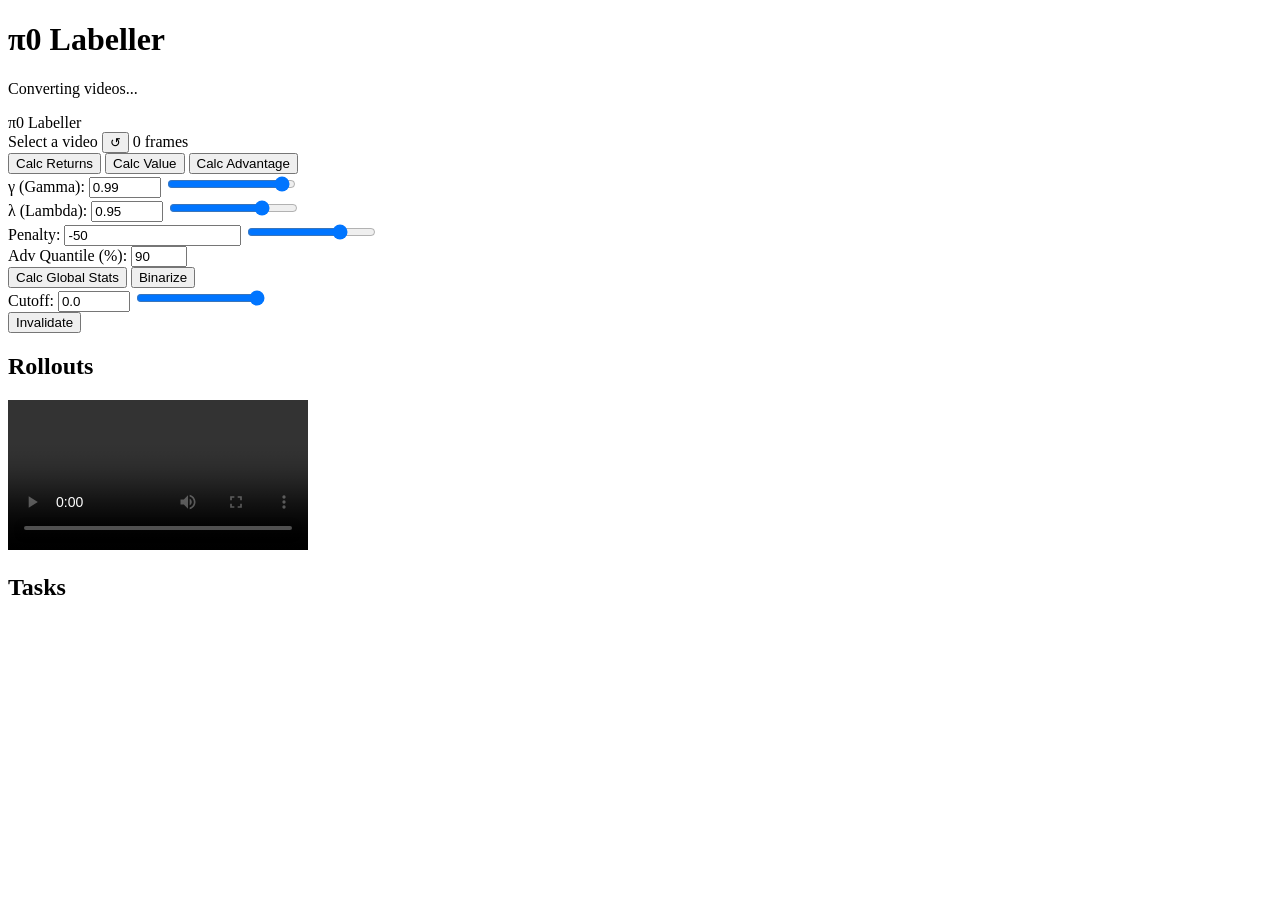
==== pi_zero_pytorch/web_ui/index.html @ 002c4fa5 "ask for UI controls for invalidating timesteps based on some cutoff, bytedances method for fine tuni" ====
<!DOCTYPE html>
<html lang="en">

<head>
    <meta charset="UTF-8">
    <meta name="viewport" content="width=device-width, initial-scale=1.0">
    <title>Env Rollout Labeller</title>
    <link rel="stylesheet" href="/ui/styles.css">
    <link rel="preconnect" href="https://fonts.googleapis.com">
    <link rel="preconnect" href="https://fonts.gstatic.com" crossorigin>
    <link href="https://fonts.googleapis.com/css2?family=Outfit:wght@300;400;600&display=swap" rel="stylesheet">
</head>

<body>
    <div id="loading-overlay" class="loading-overlay">
        <div class="loader-content">
            <h1 class="logo">π0 Labeller</h1>
            <div class="spinner"></div>
            <p id="loading-status">Converting videos...</p>
            <div class="progress-container">
                <div id="loading-progress" class="progress-bar"></div>
            </div>
            <p id="loading-detail" class="tiny-label"></p>
        </div>
    </div>
    <div class="glass-container">
        <header>
            <div class="header-row header-row-1">
                <div class="logo">π0 Labeller</div>
                <div class="header-info">
                    <span id="label-status-icon"></span>
                    <span class="filename" id="current-filename">Select a video</span>
                    <button id="reset-btn" class="btn-reset" title="Reset labelling">↺</button>
                    <span class="badge" id="current-frames">0 frames</span>
                    <span id="current-task" class="task-badge"></span>
                    <span id="label-time-container" class="tiny-label"></span>
                </div>
            </div>

            <div class="header-row header-row-2">
                <div class="action-group">
                    <button id="calc-returns-btn" class="btn-action" title="Calculate GAE Returns">Calc Returns</button>
                    <button id="calc-value-btn" class="btn-action" title="Estimate Values">Calc Value</button>
                    <button id="calc-advantage-btn" class="btn-action" title="Calculate GAE Advantages">Calc
                        Advantage</button>
                </div>

                <div class="controls-wrapper">
                    <div class="controls-row">
                        <div class="gae-controls">
                            <div class="control-group">
                                <label>γ (Gamma):</label>
                                <input type="number" id="gae-gamma-input" value="0.99" step="0.001" min="0.8" max="1.0">
                                <input type="range" id="gae-gamma-slider" min="0.8" max="1.0" step="0.001" value="0.99">
                            </div>
                            <div class="control-group">
                                <label>λ (Lambda):</label>
                                <input type="number" id="gae-lam-input" value="0.95" step="0.001" min="0.8" max="1.0">
                                <input type="range" id="gae-lam-slider" min="0.8" max="1.0" step="0.001" value="0.95">
                            </div>
                        </div>
                        <div class="penalty-controls">
                            <label for="fail-penalty">Penalty:</label>
                            <input type="number" id="fail-penalty-input" value="-50" step="1">
                            <input type="range" id="fail-penalty-slider" min="-200" max="0" value="-50">
                        </div>
                    </div>

                    <div class="controls-row">
                        <div class="stats-controls">
                            <div class="control-group">
                                <label>Adv Quantile (%):</label>
                                <input type="number" id="stats-quantile-input" value="90" min="0" max="100" step="1">
                            </div>
                            <button id="calc-stats-btn" class="btn-action"
                                title="Calculate Global Advantage Statistics">Calc Global Stats</button>
                            <button id="binarize-btn" class="btn-action"
                                title="Binarize Advantages based on Cutoff">Binarize</button>
                            <span id="stats-result" class="tiny-label stats-result"></span>
                        </div>
                    </div>

                    <div class="controls-row">
                        <div class="invalidate-controls">
                            <div class="control-group">
                                <label>Cutoff:</label>
                                <input type="number" id="invalidate-cutoff-input" value="0.0" step="0.01" min="-5.0"
                                    max="0.0">
                                <input type="range" id="invalidate-cutoff-slider" min="-5.0" max="0.0" step="0.01"
                                    value="0.0">
                            </div>
                            <button id="invalidate-btn" class="btn-action" title="Invalidate Timesteps">Invalidate</button>
                        </div>
                    </div>
                </div>
            </div>
        </header>

        <main>
            <div class="recap-sidebar" id="recap-sidebar" style="display: none;">
                <h2>⚡ RECAP State</h2>

                <!-- Generalist Status -->
                <div class="recap-status-card">
                    <div class="recap-status-item">
                        <span class="recap-status-label">Generalist</span>
                        <span id="recap-generalist-status" class="recap-status-value">Not Ready</span>
                    </div>
                    <button id="btn-pretrain" class="btn-recap-action">Start Pretraining</button>
                </div>

                <!-- Task List -->
                <div id="recap-task-list">
                    <!-- Tasks will be populated by JS -->
                </div>
            </div>

            <div class="sidebar">
                <h2>Rollouts</h2>
                <ul id="video-list">
                    <!-- Videos will be populated here -->
                </ul>
            </div>

            <div class="main-content">
                <div id="frame-timeline" class="timeline-container"></div>
                <div id="value-chart-container" class="chart-container"></div>
                <div id="advantage-chart-container" class="chart-container"></div>
                <div id="chart-tooltip" class="chart-tooltip"></div>
                <div class="player-container">
                    <div class="video-wrapper">
                        <video id="main-player" controls>
                            Your browser does not support the video tag.
                        </video>
                    </div>
                </div>

                <div class="carousel-container">
                    <div class="carousel-track" id="carousel-track">
                        <!-- Frames will be populated here -->
                    </div>
                </div>
            </div>

            <div class="task-sidebar">
                <h2>Tasks</h2>
                <div id="task-list">
                    <!-- Tasks will be populated here -->
                </div>
            </div>
        </main>
    </div>

    <script src="/ui/app.js"></script>
</body>

</html>
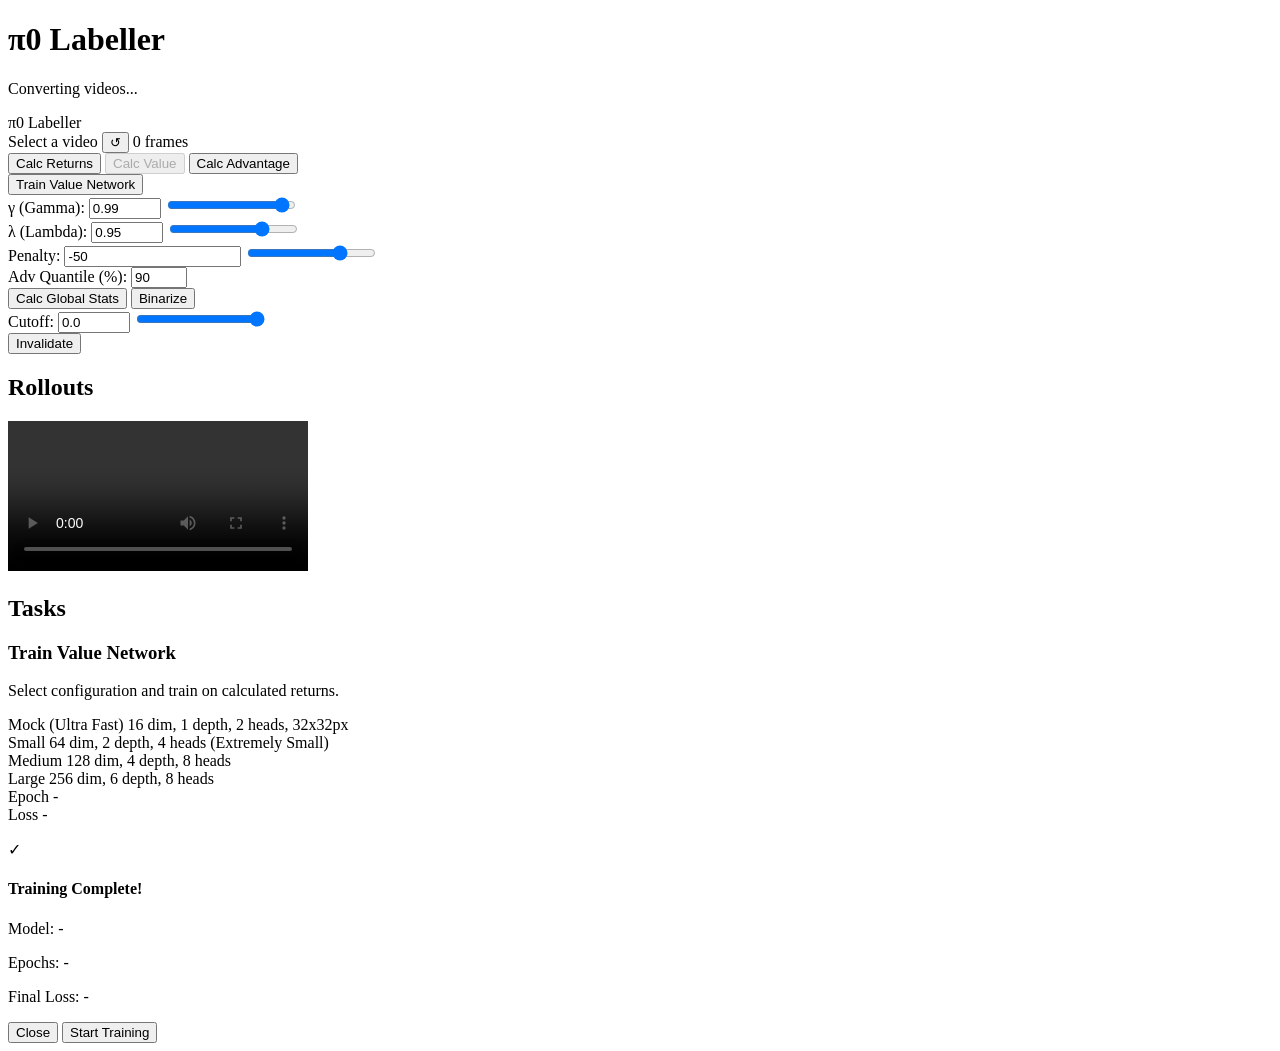
==== commit 0939fc63: "continue vibe coding experiment with gemini flash, working way torwards one iteration of recap with " ====
--- a/pi_zero_pytorch/web_ui/index.html
+++ b/pi_zero_pytorch/web_ui/index.html
@@ -12,7 +12,7 @@
 </head>
 
 <body>
-    <div id="loading-overlay" class="loading-overlay">
+    <div id="loading-overlay" class="loading-overlay hidden-element">
         <div class="loader-content">
             <h1 class="logo">π0 Labeller</h1>
             <div class="spinner"></div>
@@ -40,9 +40,14 @@
             <div class="header-row header-row-2">
                 <div class="action-group">
                     <button id="calc-returns-btn" class="btn-action" title="Calculate GAE Returns">Calc Returns</button>
-                    <button id="calc-value-btn" class="btn-action" title="Estimate Values">Calc Value</button>
+                    <button id="calc-value-btn" class="btn-action" title="Estimate Values" disabled>Calc Value</button>
                     <button id="calc-advantage-btn" class="btn-action" title="Calculate GAE Advantages">Calc
                         Advantage</button>
+                </div>
+
+                <div class="action-group-persistent">
+                    <button id="train-value-btn" class="btn-action pulse" title="Train Value Network on Returns">Train
+                        Value Network</button>
                 </div>
 
                 <div class="controls-wrapper">
@@ -89,7 +94,8 @@
                                 <input type="range" id="invalidate-cutoff-slider" min="-5.0" max="0.0" step="0.01"
                                     value="0.0">
                             </div>
-                            <button id="invalidate-btn" class="btn-action" title="Invalidate Timesteps">Invalidate</button>
+                            <button id="invalidate-btn" class="btn-action"
+                                title="Invalidate Timesteps">Invalidate</button>
                         </div>
                     </div>
                 </div>
@@ -112,6 +118,16 @@
                 <!-- Task List -->
                 <div id="recap-task-list">
                     <!-- Tasks will be populated by JS -->
+                </div>
+
+                <!-- Value Network Selection -->
+                <div class="recap-section">
+                    <div class="section-title">Value Networks
+                        <button id="sidebar-train-btn" class="btn-recap-mini" style="margin-left: auto;">Train</button>
+                    </div>
+                    <div id="recap-value-networks" class="recap-value-list">
+                        <!-- Networks will be populated by JS -->
+                    </div>
                 </div>
             </div>
 
@@ -151,6 +167,65 @@
         </main>
     </div>
 
+    <!-- Training Modal -->
+    <div id="training-modal" class="modal hidden-element">
+        <div class="modal-content glass-container">
+            <h3>Train Value Network</h3>
+            <p class="tiny-label">Select configuration and train on calculated returns.</p>
+
+            <div class="config-selection">
+                <div class="config-option selected" data-config="mock">
+                    <span class="config-name">Mock (Ultra Fast)</span>
+                    <span class="config-detail">16 dim, 1 depth, 2 heads, 32x32px</span>
+                </div>
+                <div class="config-option" data-config="small">
+                    <span class="config-name">Small</span>
+                    <span class="config-detail">64 dim, 2 depth, 4 heads (Extremely Small)</span>
+                </div>
+                <div class="config-option" data-config="medium">
+                    <span class="config-name">Medium</span>
+                    <span class="config-detail">128 dim, 4 depth, 8 heads</span>
+                </div>
+                <div class="config-option" data-config="large">
+                    <span class="config-name">Large</span>
+                    <span class="config-detail">256 dim, 6 depth, 8 heads</span>
+                </div>
+            </div>
+
+            <div id="training-progress-view" class="hidden-element">
+                <div class="training-stats">
+                    <div class="stat-item">
+                        <span class="stat-label">Epoch</span>
+                        <span id="train-epoch">-</span>
+                    </div>
+                    <div class="stat-item">
+                        <span class="stat-label">Loss</span>
+                        <span id="train-loss">-</span>
+                    </div>
+                </div>
+                <div class="progress-container">
+                    <div id="train-progress-bar" class="progress-bar"></div>
+                </div>
+                <p id="train-step-detail" class="tiny-label"></p>
+            </div>
+
+            <div id="training-success-view" class="hidden-element">
+                <div class="success-icon">✓</div>
+                <h4>Training Complete!</h4>
+                <div class="training-summary">
+                    <p>Model: <span id="summary-config">-</span></p>
+                    <p>Epochs: <span id="summary-epochs">-</span></p>
+                    <p>Final Loss: <span id="summary-loss">-</span></p>
+                </div>
+            </div>
+
+            <div class="modal-actions">
+                <button id="btn-cancel-train" class="btn-secondary">Close</button>
+                <button id="btn-start-train" class="btn-primary">Start Training</button>
+            </div>
+        </div>
+    </div>
+
     <script src="/ui/app.js"></script>
 </body>
 
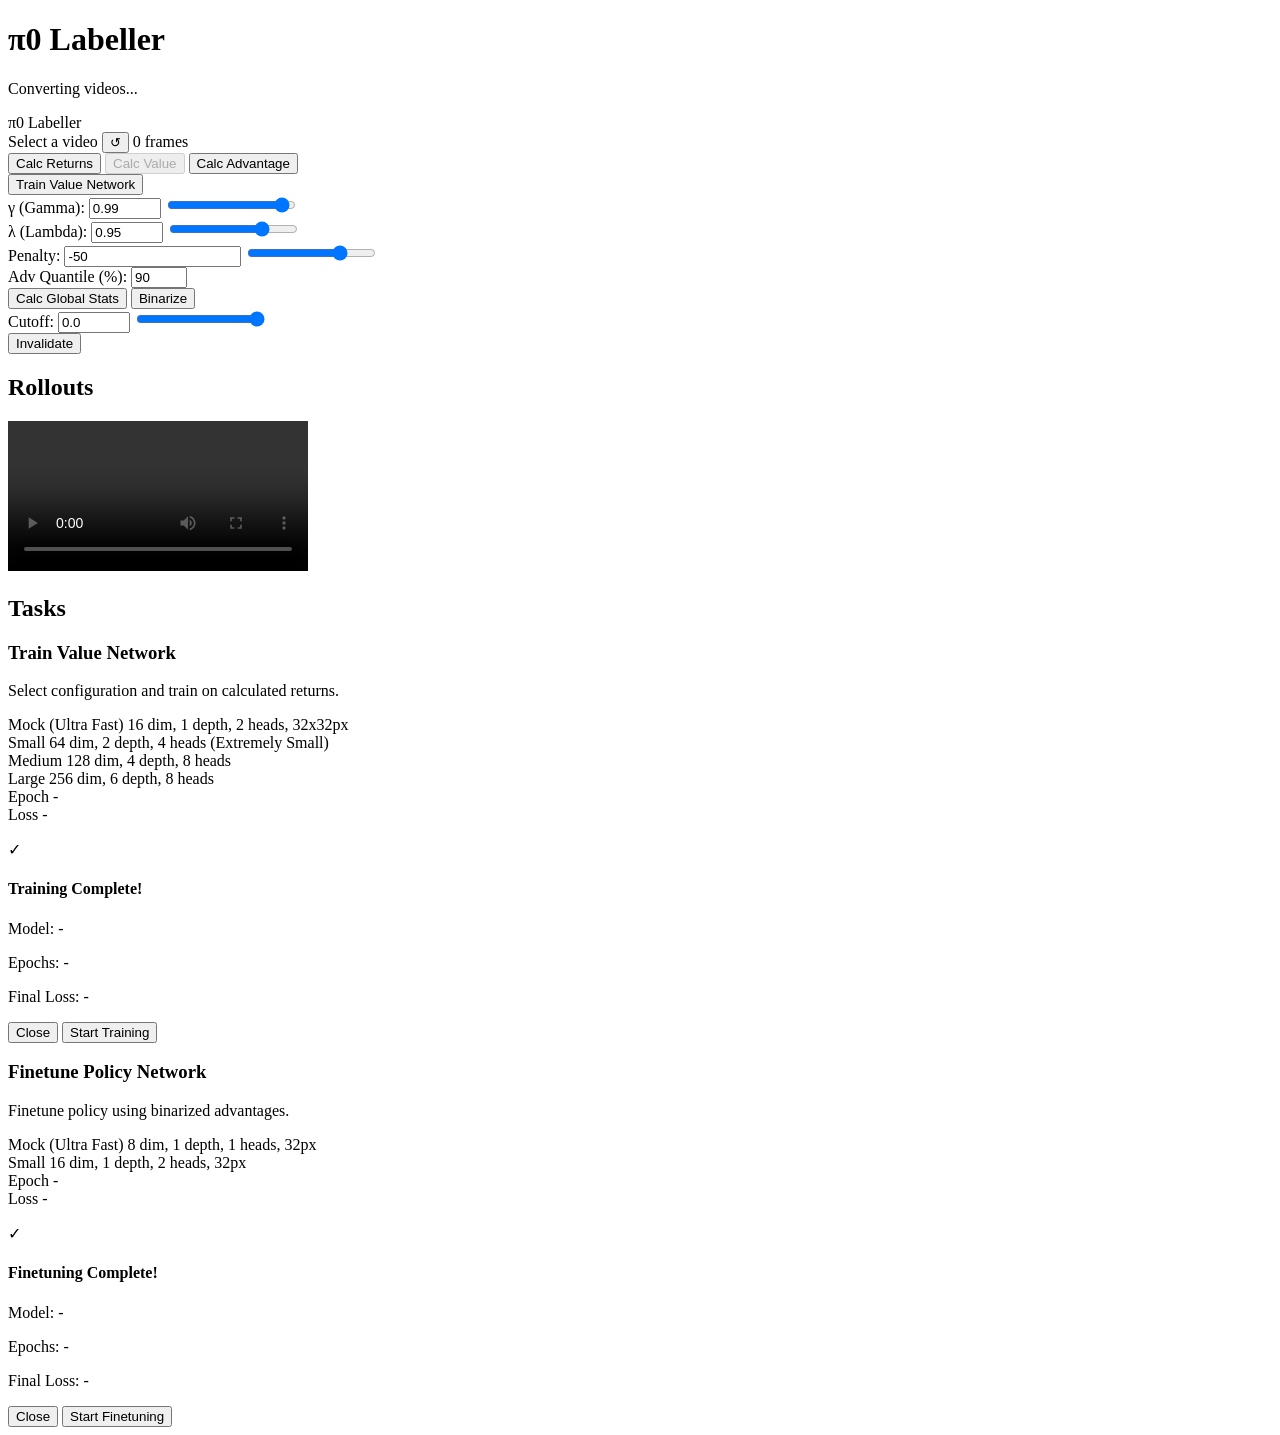
==== commit 178ee163: "ask gemini to separate the modal for training of value network vs policy fine tuning with advantage " ====
--- a/pi_zero_pytorch/web_ui/index.html
+++ b/pi_zero_pytorch/web_ui/index.html
@@ -73,15 +73,18 @@
 
                     <div class="controls-row">
                         <div class="stats-controls">
-                            <div class="control-group">
-                                <label>Adv Quantile (%):</label>
-                                <input type="number" id="stats-quantile-input" value="90" min="0" max="100" step="1">
-                            </div>
-                            <button id="calc-stats-btn" class="btn-action"
-                                title="Calculate Global Advantage Statistics">Calc Global Stats</button>
-                            <button id="binarize-btn" class="btn-action"
-                                title="Binarize Advantages based on Cutoff">Binarize</button>
-                            <span id="stats-result" class="tiny-label stats-result"></span>
+                            <div class="stats-actions">
+                                <div class="control-group">
+                                    <label>Adv Quantile (%):</label>
+                                    <input type="number" id="stats-quantile-input" value="90" min="0" max="100"
+                                        step="1">
+                                </div>
+                                <button id="calc-stats-btn" class="btn-action"
+                                    title="Calculate Global Advantage Statistics">Calc Global Stats</button>
+                                <button id="binarize-btn" class="btn-action"
+                                    title="Binarize Advantages based on Cutoff">Binarize</button>
+                            </div>
+                            <span id="stats-result" class="tiny-label stats-result hidden-element"></span>
                         </div>
                     </div>
 
@@ -113,6 +116,17 @@
                         <span id="recap-generalist-status" class="recap-status-value">Not Ready</span>
                     </div>
                     <button id="btn-pretrain" class="btn-recap-action">Start Pretraining</button>
+                </div>
+
+                <!-- Policy Status -->
+                <div class="recap-status-card">
+                    <div class="recap-status-item">
+                        <span class="recap-status-label">Finetuned Policy</span>
+                        <span id="recap-policy-status" class="recap-status-value">Not Ready</span>
+                    </div>
+                    <button id="btn-finetune-policy" class="btn-recap-action" disabled>Fine-tune Policy Network</button>
+                    <p class="tiny-label" style="margin-top: 4px; opacity: 0.7;">Trains small π0 on binarized advantages
+                    </p>
                 </div>
 
                 <!-- Task List -->
@@ -170,7 +184,7 @@
     <!-- Training Modal -->
     <div id="training-modal" class="modal hidden-element">
         <div class="modal-content glass-container">
-            <h3>Train Value Network</h3>
+            <h3 id="training-modal-title">Train Value Network</h3>
             <p class="tiny-label">Select configuration and train on calculated returns.</p>
 
             <div class="config-selection">
@@ -226,6 +240,57 @@
         </div>
     </div>
 
+    <!-- Policy Training Modal -->
+    <div id="policy-training-modal" class="modal hidden-element">
+        <div class="modal-content glass-container">
+            <h3>Finetune Policy Network</h3>
+            <p class="tiny-label">Finetune policy using binarized advantages.</p>
+
+            <div class="config-selection policy-config-selection">
+                <div class="config-option selected" data-config="mock">
+                    <span class="config-name">Mock (Ultra Fast)</span>
+                    <span class="config-detail">8 dim, 1 depth, 1 heads, 32px</span>
+                </div>
+                <div class="config-option" data-config="small">
+                    <span class="config-name">Small</span>
+                    <span class="config-detail">16 dim, 1 depth, 2 heads, 32px</span>
+                </div>
+            </div>
+
+            <div id="policy-training-progress-view" class="hidden-element">
+                <div class="training-stats">
+                    <div class="stat-item">
+                        <span class="stat-label">Epoch</span>
+                        <span id="policy-train-epoch">-</span>
+                    </div>
+                    <div class="stat-item">
+                        <span class="stat-label">Loss</span>
+                        <span id="policy-train-loss">-</span>
+                    </div>
+                </div>
+                <div class="progress-container">
+                    <div id="policy-train-progress-bar" class="progress-bar"></div>
+                </div>
+                <p id="policy-train-step-detail" class="tiny-label"></p>
+            </div>
+
+            <div id="policy-training-success-view" class="hidden-element">
+                <div class="success-icon">✓</div>
+                <h4>Finetuning Complete!</h4>
+                <div class="training-summary">
+                    <p>Model: <span id="policy-summary-config">-</span></p>
+                    <p>Epochs: <span id="policy-summary-epochs">-</span></p>
+                    <p>Final Loss: <span id="policy-summary-loss">-</span></p>
+                </div>
+            </div>
+
+            <div class="modal-actions">
+                <button id="btn-policy-cancel-train" class="btn-secondary">Close</button>
+                <button id="btn-policy-start-train" class="btn-primary">Start Finetuning</button>
+            </div>
+        </div>
+    </div>
+
     <script src="/ui/app.js"></script>
 </body>
 
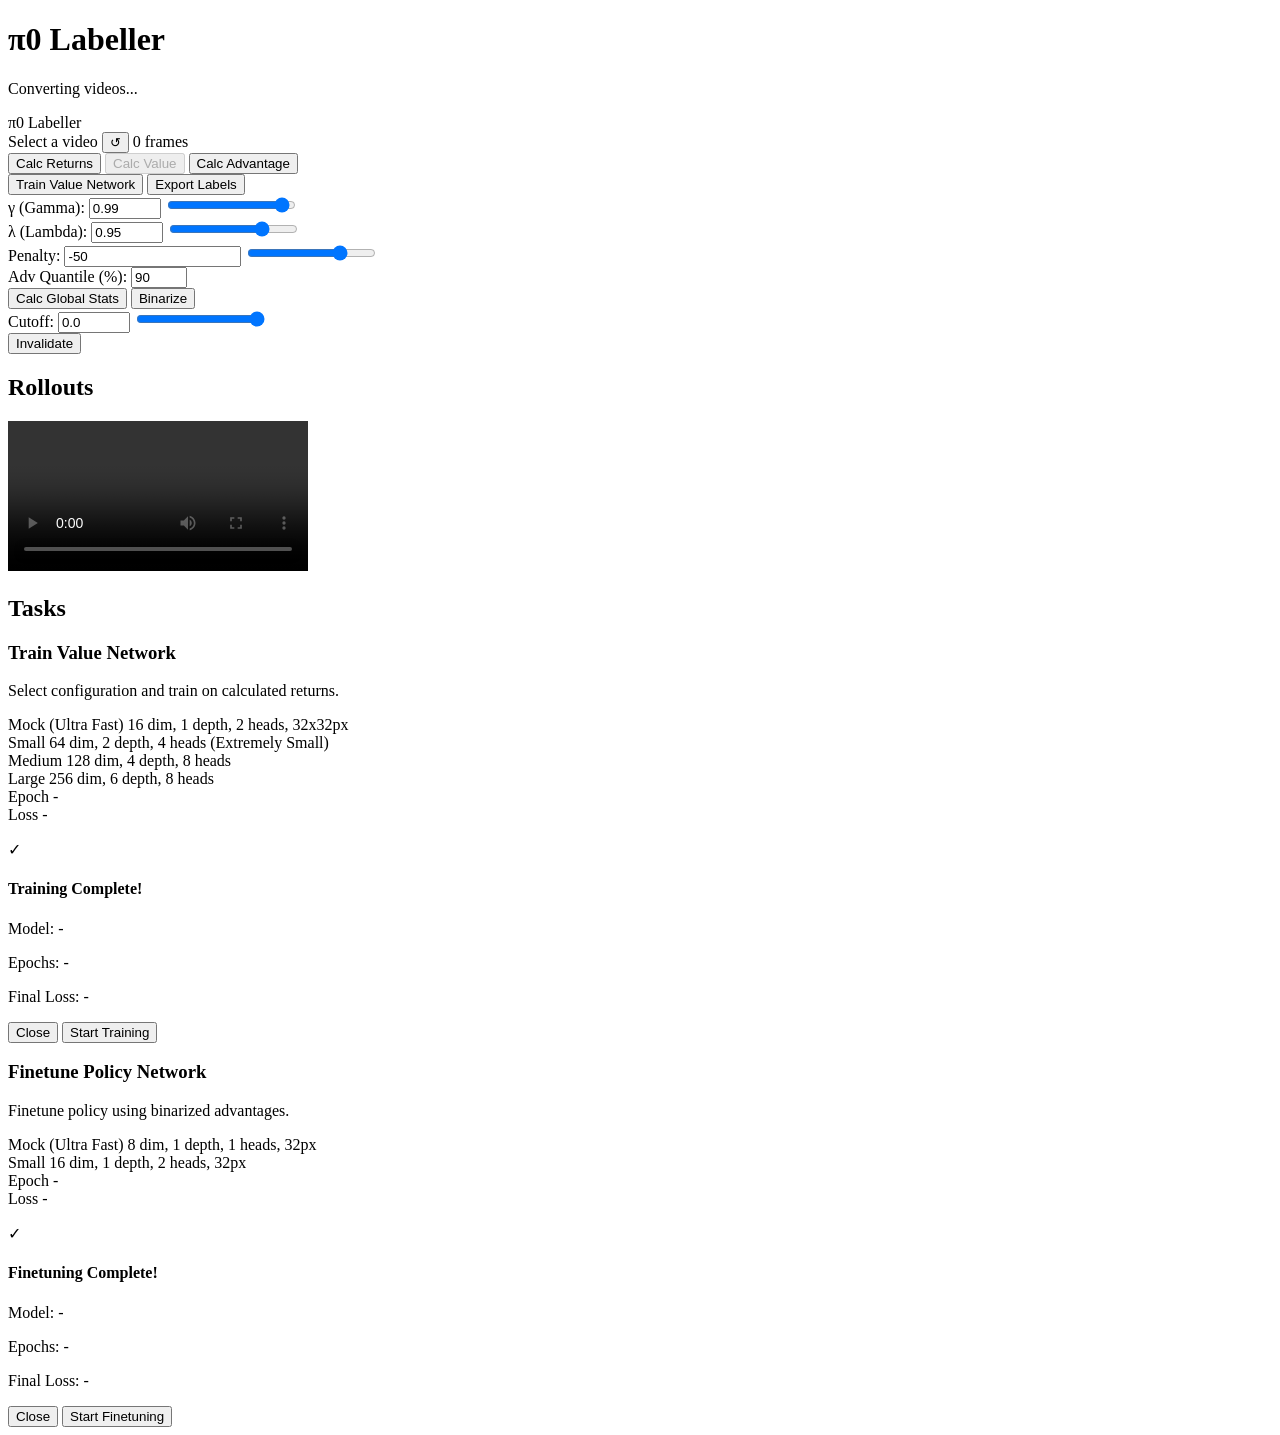
==== commit 8985e2a9: "vibe the export labels button" ====
--- a/pi_zero_pytorch/web_ui/index.html
+++ b/pi_zero_pytorch/web_ui/index.html
@@ -32,6 +32,8 @@
                     <span class="filename" id="current-filename">Select a video</span>
                     <button id="reset-btn" class="btn-reset" title="Reset labelling">↺</button>
                     <span class="badge" id="current-frames">0 frames</span>
+                    <span id="intervention-badge" class="badge"
+                        style="display: none; background: #a855f7; color: white;">Expert Intervention</span>
                     <span id="current-task" class="task-badge"></span>
                     <span id="label-time-container" class="tiny-label"></span>
                 </div>
@@ -48,6 +50,7 @@
                 <div class="action-group-persistent">
                     <button id="train-value-btn" class="btn-action pulse" title="Train Value Network on Returns">Train
                         Value Network</button>
+                    <button id="export-btn" class="btn-action" title="Export labels as ZIP">Export Labels</button>
                 </div>
 
                 <div class="controls-wrapper">
@@ -109,6 +112,7 @@
             <div class="recap-sidebar" id="recap-sidebar" style="display: none;">
                 <h2>⚡ RECAP State</h2>
 
+
                 <!-- Generalist Status -->
                 <div class="recap-status-card">
                     <div class="recap-status-item">
@@ -147,6 +151,7 @@
 
             <div class="sidebar">
                 <h2>Rollouts</h2>
+                <div id="active-folders" class="active-folders"></div>
                 <ul id="video-list">
                     <!-- Videos will be populated here -->
                 </ul>
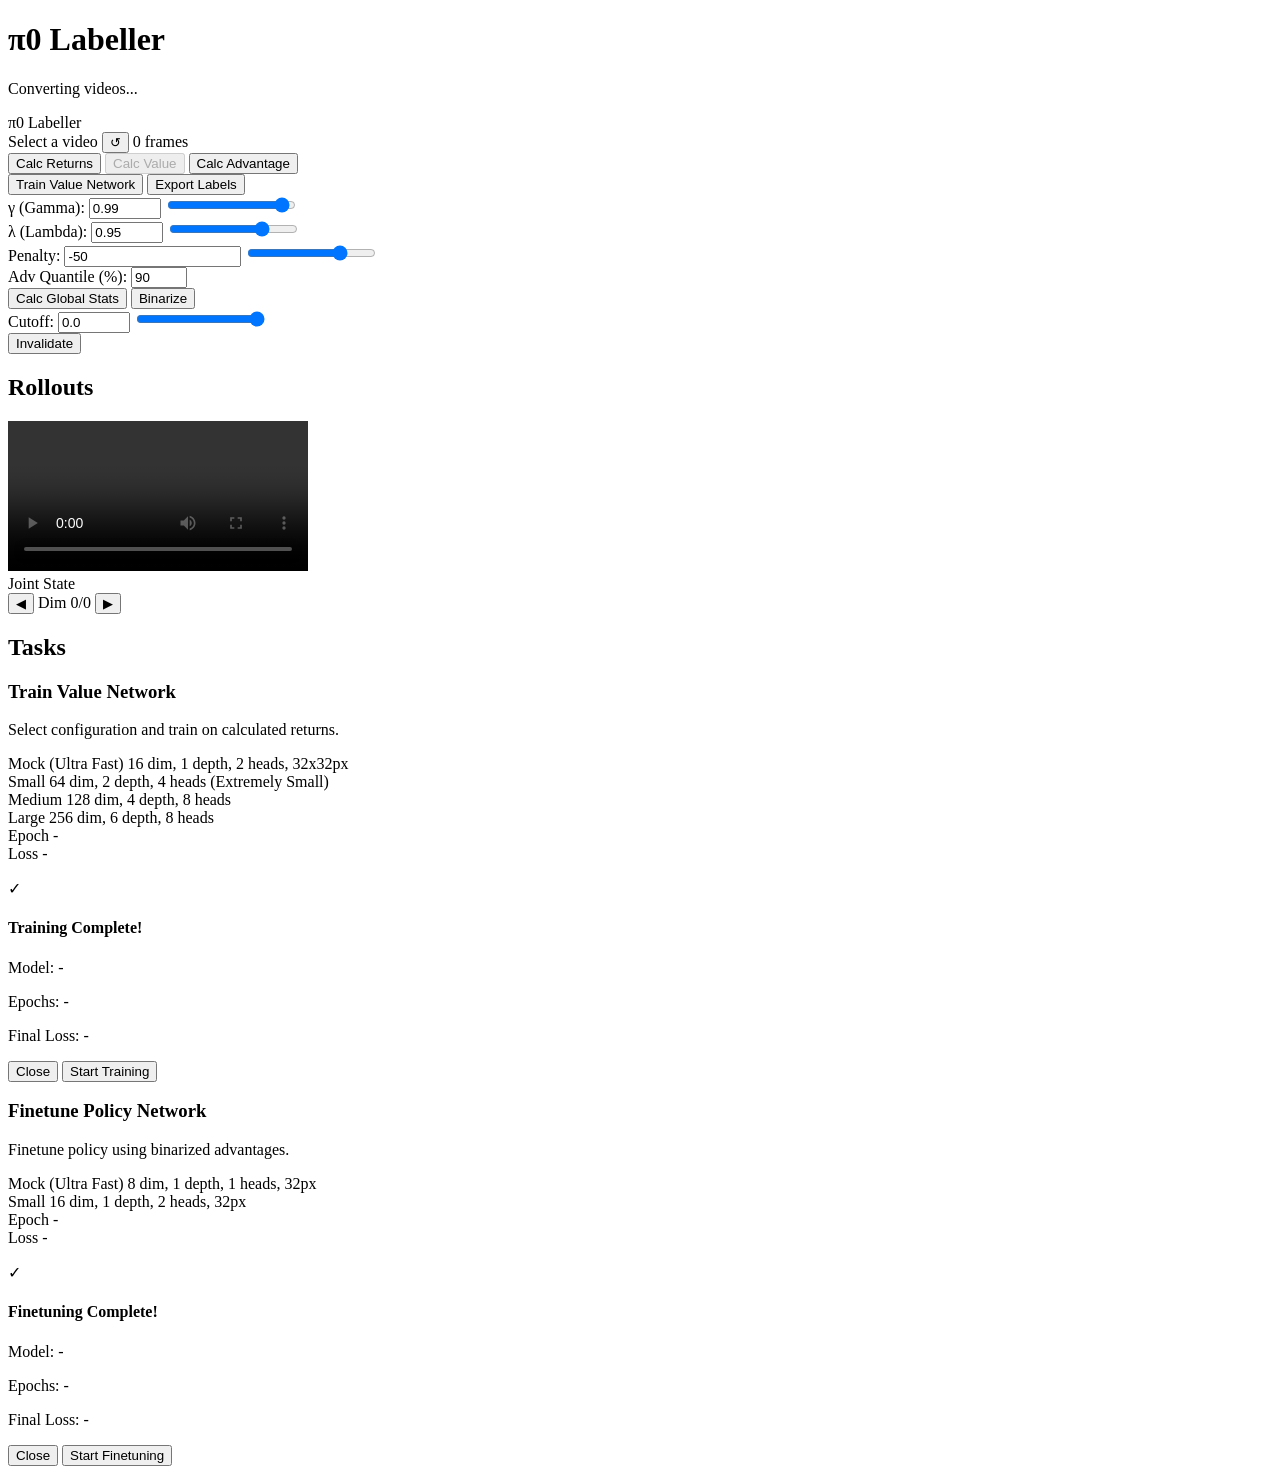
==== commit 5e958c97: "vibe proprio data in ui" ====
--- a/pi_zero_pytorch/web_ui/index.html
+++ b/pi_zero_pytorch/web_ui/index.html
@@ -175,6 +175,18 @@
                         <!-- Frames will be populated here -->
                     </div>
                 </div>
+
+                <div id="proprio-section" class="proprio-section hidden-element">
+                    <div class="proprio-header">
+                        <span class="proprio-title">Joint State</span>
+                        <div class="proprio-nav">
+                            <button id="proprio-prev" class="proprio-nav-btn">◀</button>
+                            <span id="proprio-dim-label">Dim 0/0</span>
+                            <button id="proprio-next" class="proprio-nav-btn">▶</button>
+                        </div>
+                    </div>
+                    <div id="proprio-chart-container" class="chart-container"></div>
+                </div>
             </div>
 
             <div class="task-sidebar">
@@ -252,11 +264,11 @@
             <p class="tiny-label">Finetune policy using binarized advantages.</p>
 
             <div class="config-selection policy-config-selection">
-                <div class="config-option selected" data-config="mock">
+                <div class="config-option" data-config="mock">
                     <span class="config-name">Mock (Ultra Fast)</span>
                     <span class="config-detail">8 dim, 1 depth, 1 heads, 32px</span>
                 </div>
-                <div class="config-option" data-config="small">
+                <div class="config-option selected" data-config="small">
                     <span class="config-name">Small</span>
                     <span class="config-detail">16 dim, 1 depth, 2 heads, 32px</span>
                 </div>
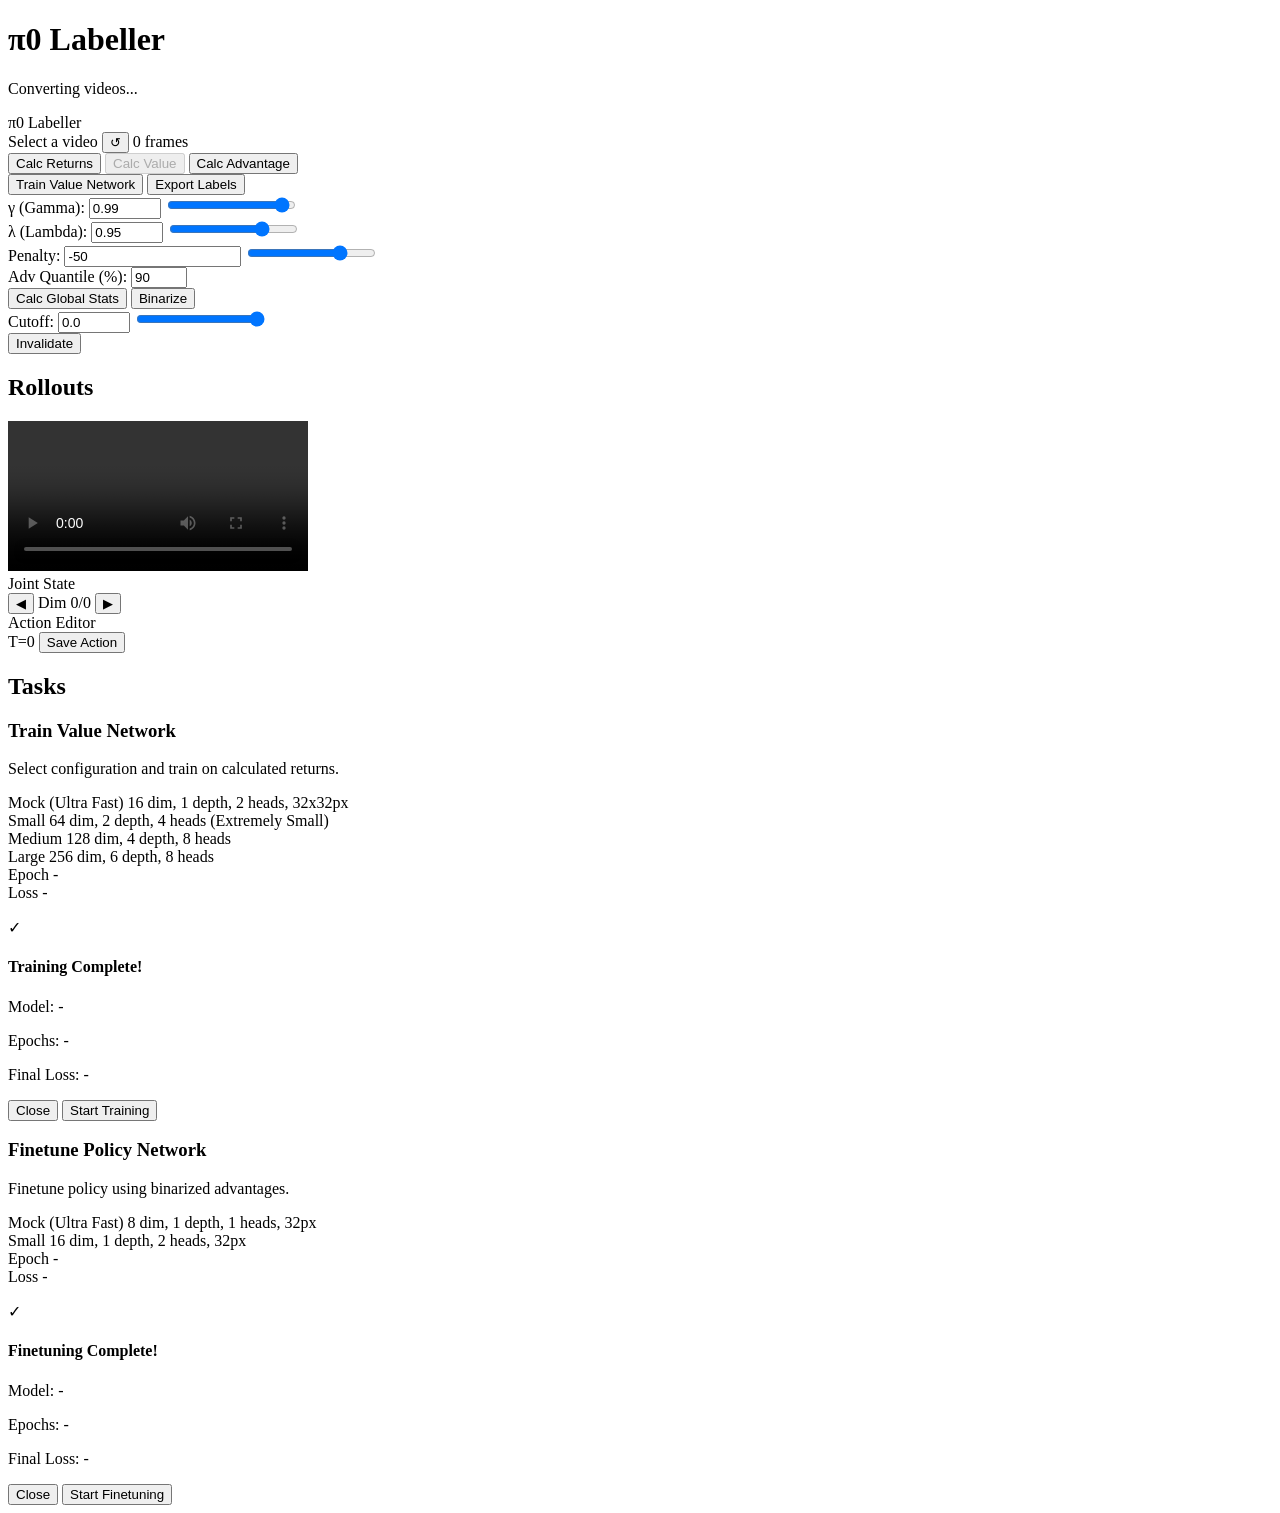
==== commit 42e1d7f2: "vibe some intervention interface" ====
--- a/pi_zero_pytorch/web_ui/index.html
+++ b/pi_zero_pytorch/web_ui/index.html
@@ -23,6 +23,7 @@
             <p id="loading-detail" class="tiny-label"></p>
         </div>
     </div>
+    <div id="error-notification-container" class="error-notification-container"></div>
     <div class="glass-container">
         <header>
             <div class="header-row header-row-1">
@@ -187,6 +188,19 @@
                     </div>
                     <div id="proprio-chart-container" class="chart-container"></div>
                 </div>
+
+                <div id="action-section" class="action-section hidden-element">
+                    <div class="action-header">
+                        <span class="action-title">Action Editor</span>
+                        <div class="action-meta">
+                            <span id="action-timestep-label" class="tiny-label">T=0</span>
+                            <button id="save-action-btn" class="btn-action pulse">Save Action</button>
+                        </div>
+                    </div>
+                    <div id="action-controls-grid" class="action-controls-grid">
+                        <!-- Action sliders will be injected here -->
+                    </div>
+                </div>
             </div>
 
             <div class="task-sidebar">
